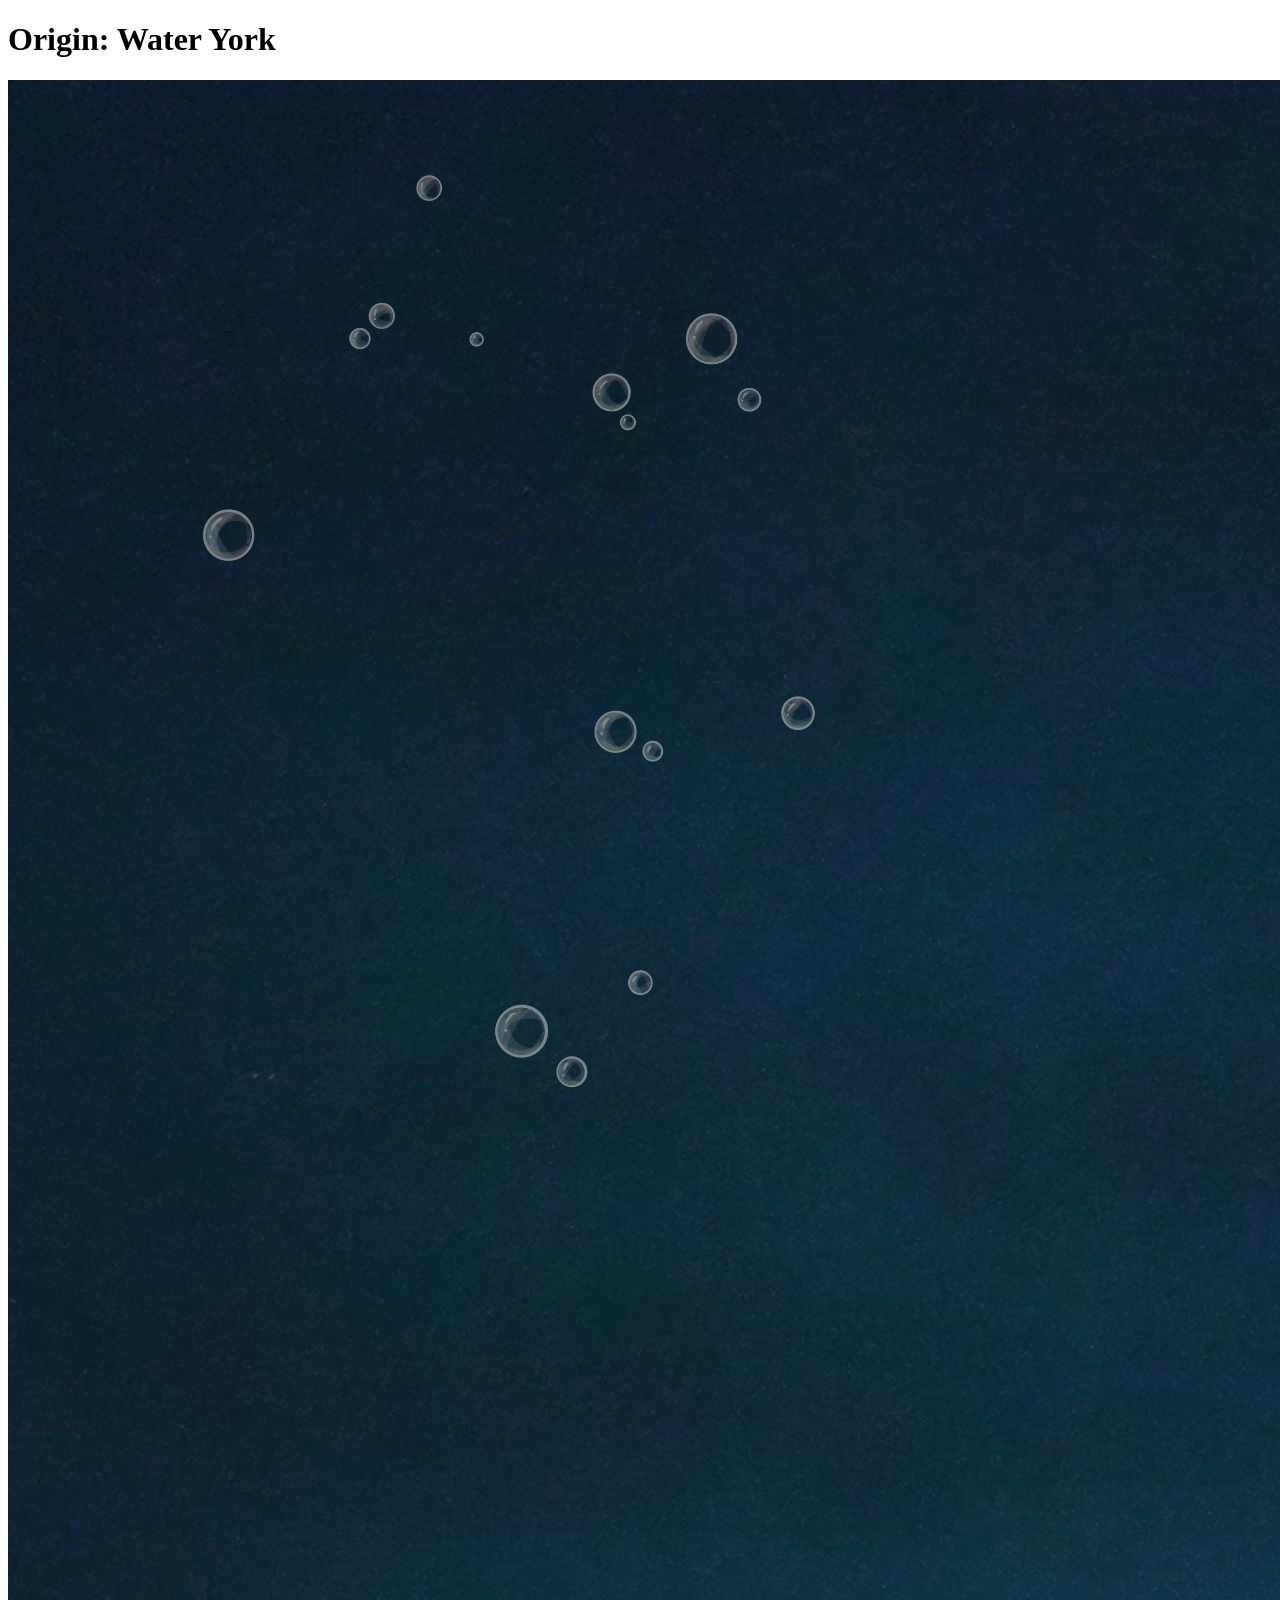
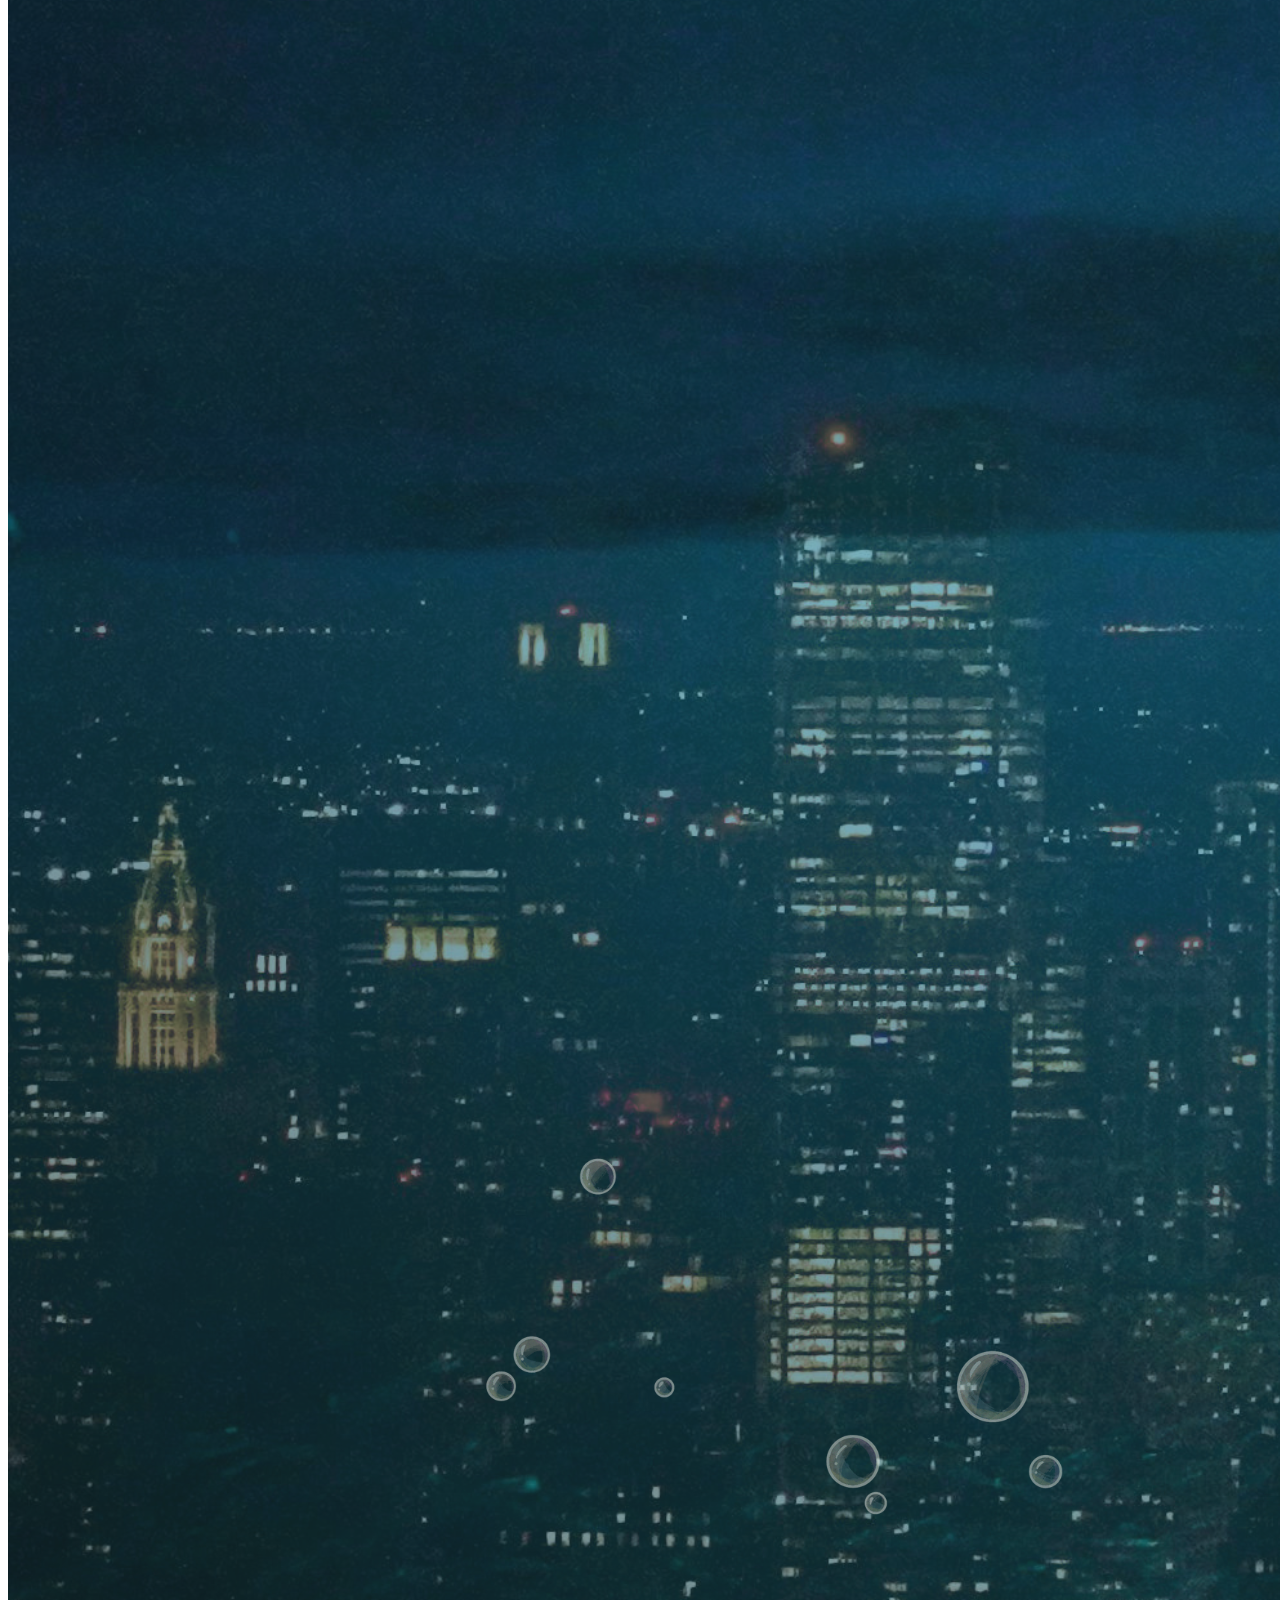
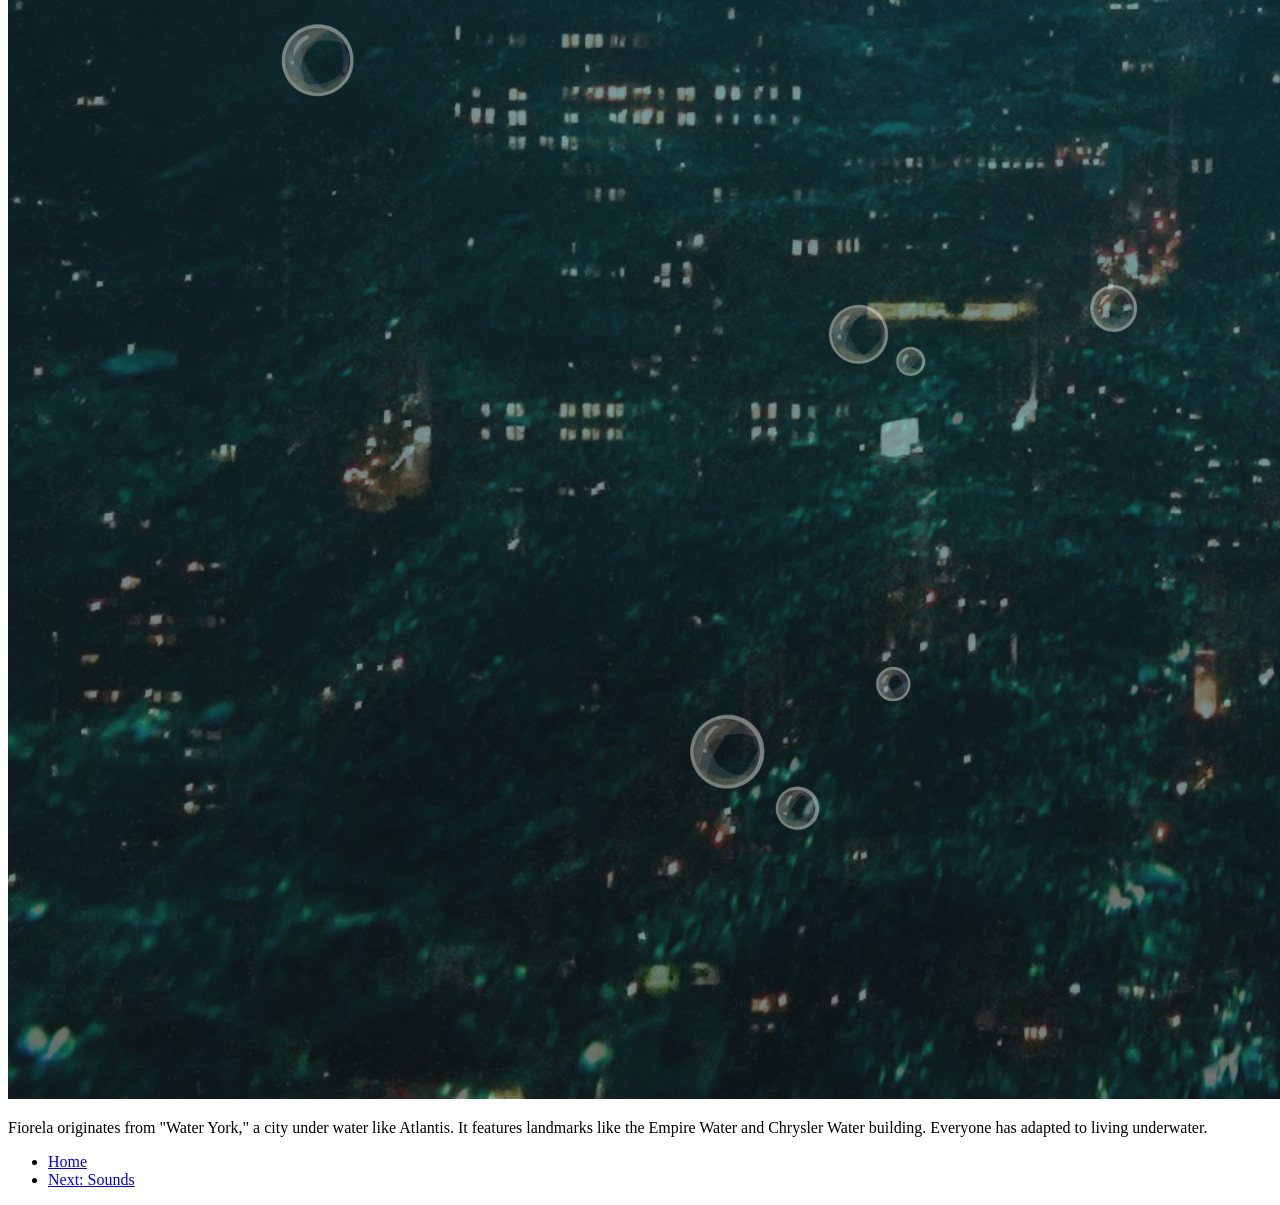
==== landscape.html @ eb51ded2 "Add files via upload" ====
<!DOCTYPE html>
<html>
<head>
    <title>Water York</title>
    <link rel="stylesheet" href="style.css">
</head>
<body>
    <h1>Origin: Water York</h1>
    <img src="wateryork.png" alt="Water York Underwater City">
    <p>Fiorela originates from "Water York," a city under water like Atlantis. It features landmarks like the Empire Water and Chrysler Water building. Everyone has adapted to living underwater.</p>
    <ul>
        <li><a href="index.html">Home</a></li>
        <li><a href="Audio.html">Next: Sounds</a></li>
    </ul>
</body>
</html>
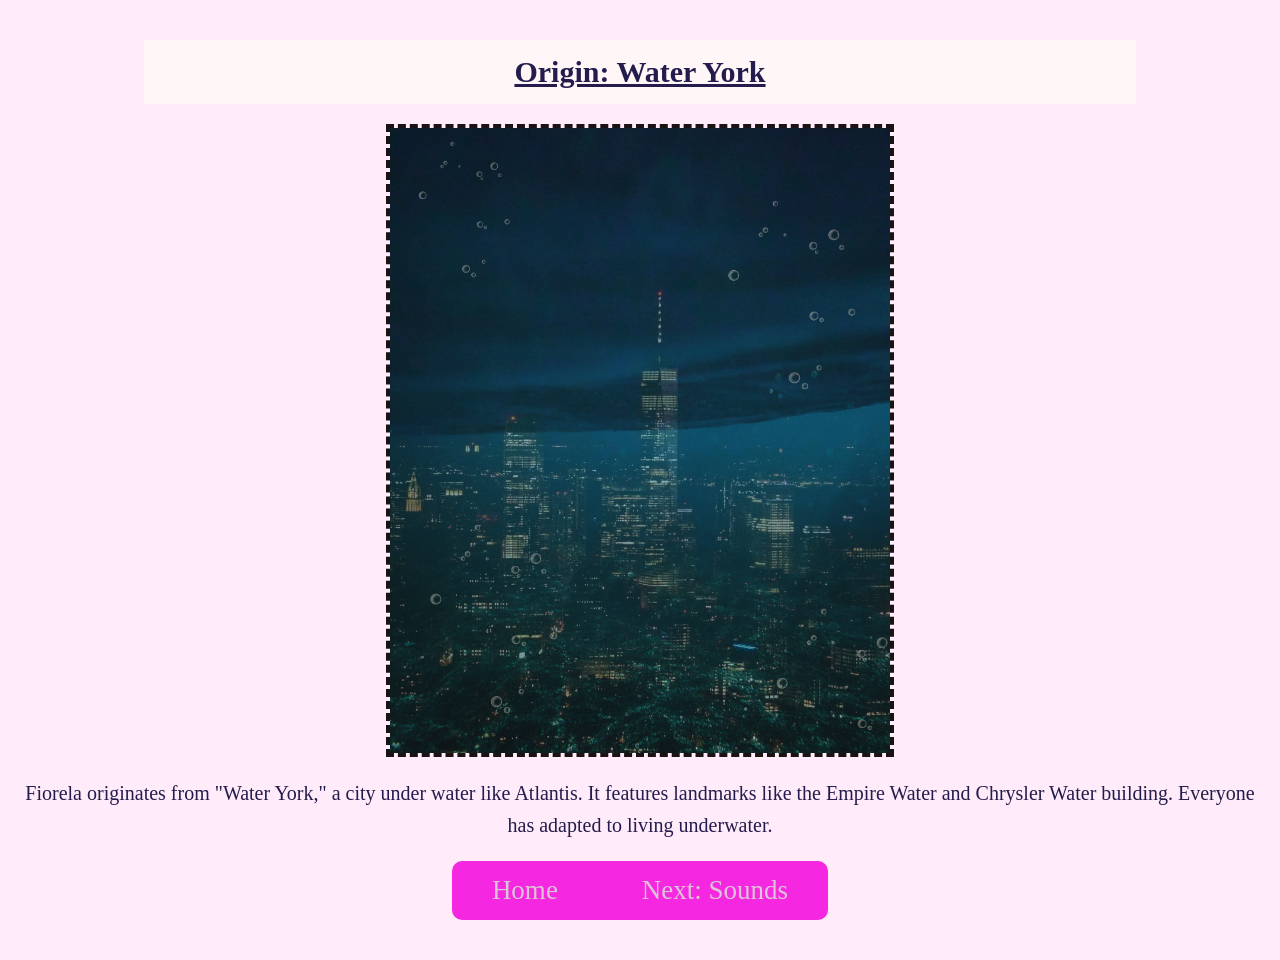
==== commit 8b33bb45: "Update landscape.html" ====
--- a/landscape.html
+++ b/landscape.html
@@ -6,11 +6,11 @@
 </head>
 <body>
     <h1>Origin: Water York</h1>
-    <img src="wateryork.png" alt="Water York Underwater City">
+    <img src="wateryork.png" alt="Water York Underwater City" width="500">
     <p>Fiorela originates from "Water York," a city under water like Atlantis. It features landmarks like the Empire Water and Chrysler Water building. Everyone has adapted to living underwater.</p>
     <ul>
         <li><a href="index.html">Home</a></li>
         <li><a href="Audio.html">Next: Sounds</a></li>
     </ul>
 </body>
-</html>+</html>
--- a/style.css
+++ b/style.css
@@ -0,0 +1,71 @@
+body {
+    background-color: #FFEBF9;
+    margin: 0;
+    padding: 20px;
+}
+
+h1 {
+    color: #231C4D;
+    font-family: "Garamond", serif; /* Added quotes for safety */
+    font-size: 30px;
+    background-color: #FFF7F7;
+    padding: 15px; /* Increased padding for better look */
+    margin-left: 10%; /* Using % makes it look better on different screens */
+    margin-right: 10%;
+    text-align: center;
+    text-decoration: underline; /* Added to hit the assignment requirement! */
+}
+
+p {
+    color: #231C4D;
+    font-family: "Garamond", serif;
+    font-size: 20px; /* Added font-size to hit the assignment requirement! */
+    text-align: center;
+    line-height: 1.6; /* Makes your long paragraphs easier to read */
+}
+
+img {
+    border-style: dashed;
+    border-width: 4px;
+    border-color: #1A1313;
+    display: block;
+    margin: 20px auto; /* Added vertical margin for spacing */
+    max-width: 100%; /* Prevents the image from being wider than the screen */
+}
+
+/* Navigation Menu */
+ul {
+    list-style-type: none;
+    margin: 20px auto;
+    padding: 0; /* Fixed missing colon error here */
+    overflow: hidden;
+    background-color: #F527E0;
+    text-align: center;
+    width: fit-content; /* This centers the pink bar itself */
+    border-radius: 10px; /* Makes the menu corners look smoother */
+}
+
+ul li {
+    display: inline-block; /* Changed from 'float: left' to center the buttons */
+}
+
+ul li a {
+    display: block;
+    color: #DBC5D6;
+    text-align: center;
+    padding: 14px 40px; /* Adjusted padding so it fits the screen better */
+    text-decoration: none; /* Requirement met: text-decoration */
+    font-family: "Times New Roman", serif;
+    font-size: 27px;
+}
+
+ul li a:hover {
+    background-color: black;
+    color: white; /* Makes text pop when hovering */
+    font-size: 30px;
+    transition: 0.3s; /* Makes the hover effect feel "smooth" */
+}
+
+
+
+
